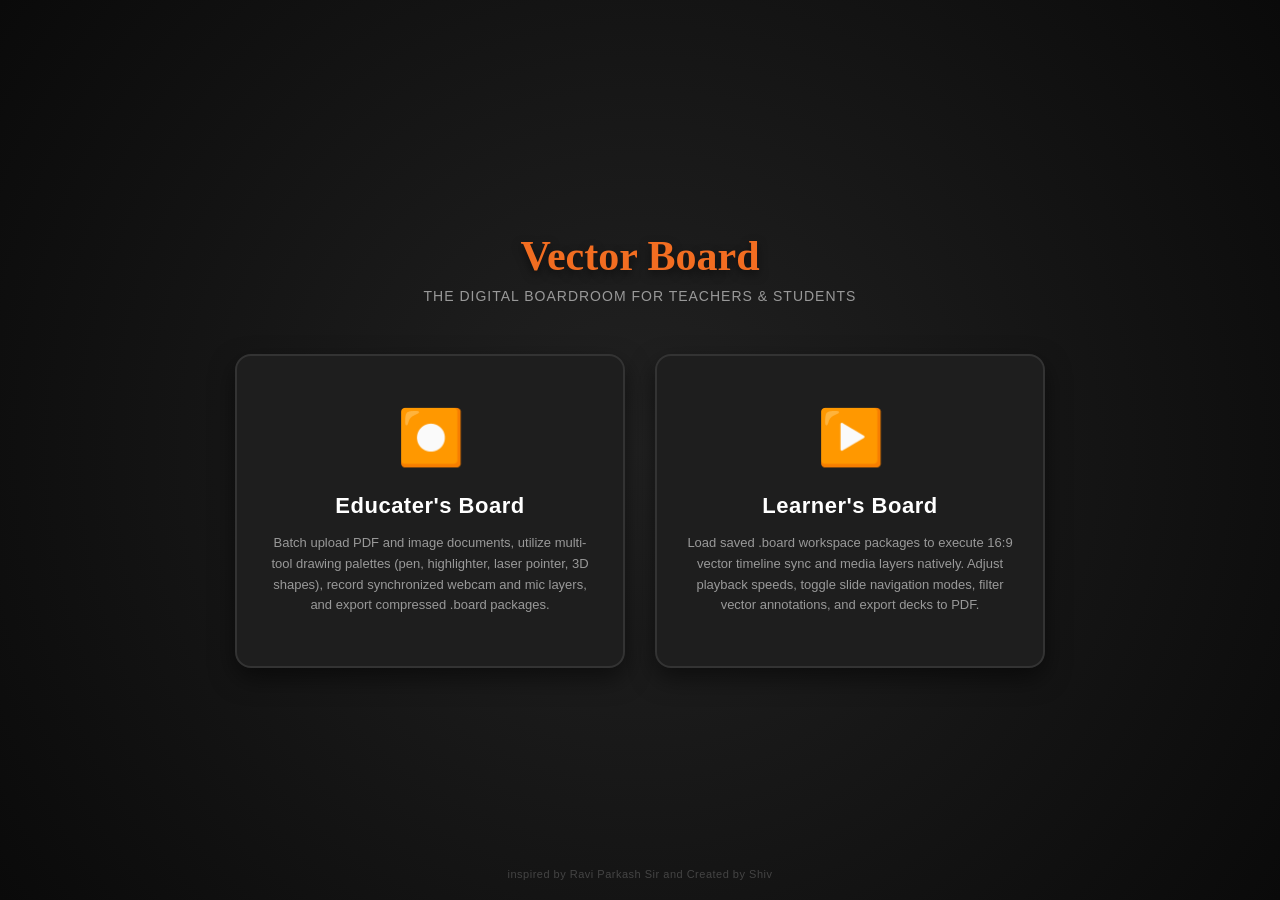
==== index.html @ 41f6e90e "Add files via upload" ====
<!DOCTYPE html>
<html lang="en">
<head>
    <meta charset="UTF-8">
    <meta name="viewport" content="width=device-width, initial-scale=1.0">
    <title>VectorBoard — The Digital Classroom Suite</title>
    
    <style>
        :root {
            --bg-main: #141414;
            --toolbar-bg: #242424;
            --border-color: #333333;
            --text-main: #ffffff;
            --text-muted: #999999;
            --brand-accent: #f26d21;
            --play-blue: #3b8bff;
        }

        body { 
            margin: 0; 
            padding: 0; 
            background-color: var(--bg-main); 
            color: var(--text-main); 
            font-family: 'Segoe UI', Tahoma, Geneva, Verdana, sans-serif; 
            height: 100vh; 
            display: flex; 
            flex-direction: column; 
            overflow: hidden; 
            user-select: none; 
        }

        /* --- SCREEN CENTRAL HUB GRID --- */
        .home-screen {
            position: fixed; top: 0; left: 0; width: 100vw; height: 100vh;
            background: radial-gradient(circle at center, #222 0%, #0a0a0a 100%);
            display: flex; flex-direction: column; align-items: center; justify-content: center; z-index: 1000;
        }
        
        .home-title { 
            font-size: 42px; 
            font-weight: 900; 
            color: var(--brand-accent); 
            font-family: Georgia, serif; 
            margin-bottom: 8px; 
            text-shadow: 0 4px 10px rgba(0,0,0,0.5); 
        }

        .home-subtitle {
            font-size: 14px;
            color: var(--text-muted);
            margin-bottom: 50px;
            letter-spacing: 1px;
            text-transform: uppercase;
        }

        .home-grid { 
            display: flex; 
            gap: 30px; 
            max-width: 850px; 
            width: 100%; 
            padding: 0 20px; 
            box-sizing: border-box; 
        }

        /* --- NAVIGATION CARDS LINKED BY ANCHORS (<a>) --- */
        .home-card {
            flex: 1; 
            background: #1e1e1e; 
            border: 2px solid #333; 
            border-radius: 16px;
            padding: 50px 30px; 
            display: flex; 
            flex-direction: column; 
            align-items: center;
            text-align: center; 
            cursor: pointer; 
            transition: all 0.3s cubic-bezier(0.25, 0.8, 0.25, 1);
            box-shadow: 0 10px 25px rgba(0,0,0,0.5);
            text-decoration: none; 
            color: inherit;
        }
        
        /* Recorder Hover Theme */
        .home-card.record-card:hover { 
            transform: translateY(-8px); 
            border-color: var(--brand-accent); 
            box-shadow: 0 15px 35px rgba(242, 109, 33, 0.25); 
        }
        
        /* Player Hover Theme */
        .home-card.play-card:hover { 
            transform: translateY(-8px); 
            border-color: var(--play-blue); 
            box-shadow: 0 15px 35px rgba(59, 139, 255, 0.25); 
        }

        .card-icon { 
            font-size: 54px; 
            margin-bottom: 24px; 
            transition: transform 0.2s;
        }
        .home-card:hover .card-icon {
            transform: scale(1.1);
        }

        .card-title { 
            font-size: 22px; 
            font-weight: bold; 
            margin-bottom: 14px; 
            letter-spacing: 0.5px;
        }
        
        .record-card .card-title { color: #ffffff; }
        .home-card.record-card:hover .card-title { color: var(--brand-accent); }
        
        .play-card .card-title { color: #ffffff; }
        .home-card.play-card:hover .card-title { color: var(--play-blue); }

        .card-desc { 
            font-size: 13px; 
            color: var(--text-muted); 
            line-height: 1.6; 
            margin: 0;
        }
        
        footer {
            position: absolute;
            bottom: 20px;
            font-size: 11px;
            color: #444;
            letter-spacing: 0.5px;
        }
    </style>
</head>
<body>

    <div class="home-screen">
        <div class="home-title">Vector Board</div>
        <div class="home-subtitle">The Digital Boardroom for Teachers & Students</div>
        
        <div class="home-grid">
            <a href="recorder.html" class="home-card record-card">
                <div class="card-icon">⏺️</div>
                <div class="card-title">Educater's Board</div>
                <p class="card-desc">Batch upload PDF and image documents, utilize multi-tool drawing palettes (pen, highlighter, laser pointer, 3D shapes), record synchronized webcam and mic layers, and export compressed .board packages.</p>
            </a>

            <a href="player.html" class="home-card play-card">
                <div class="card-icon">▶️</div>
                <div class="card-title">Learner's Board</div>
                <p class="card-desc">Load saved .board workspace packages to execute 16:9 vector timeline sync and media layers natively. Adjust playback speeds, toggle slide navigation modes, filter vector annotations, and export decks to PDF.</p>
            </a>
        </div>
        
        <footer>inspired by Ravi Parkash Sir and Created by Shiv</footer>
    </div>

</body>
</html>
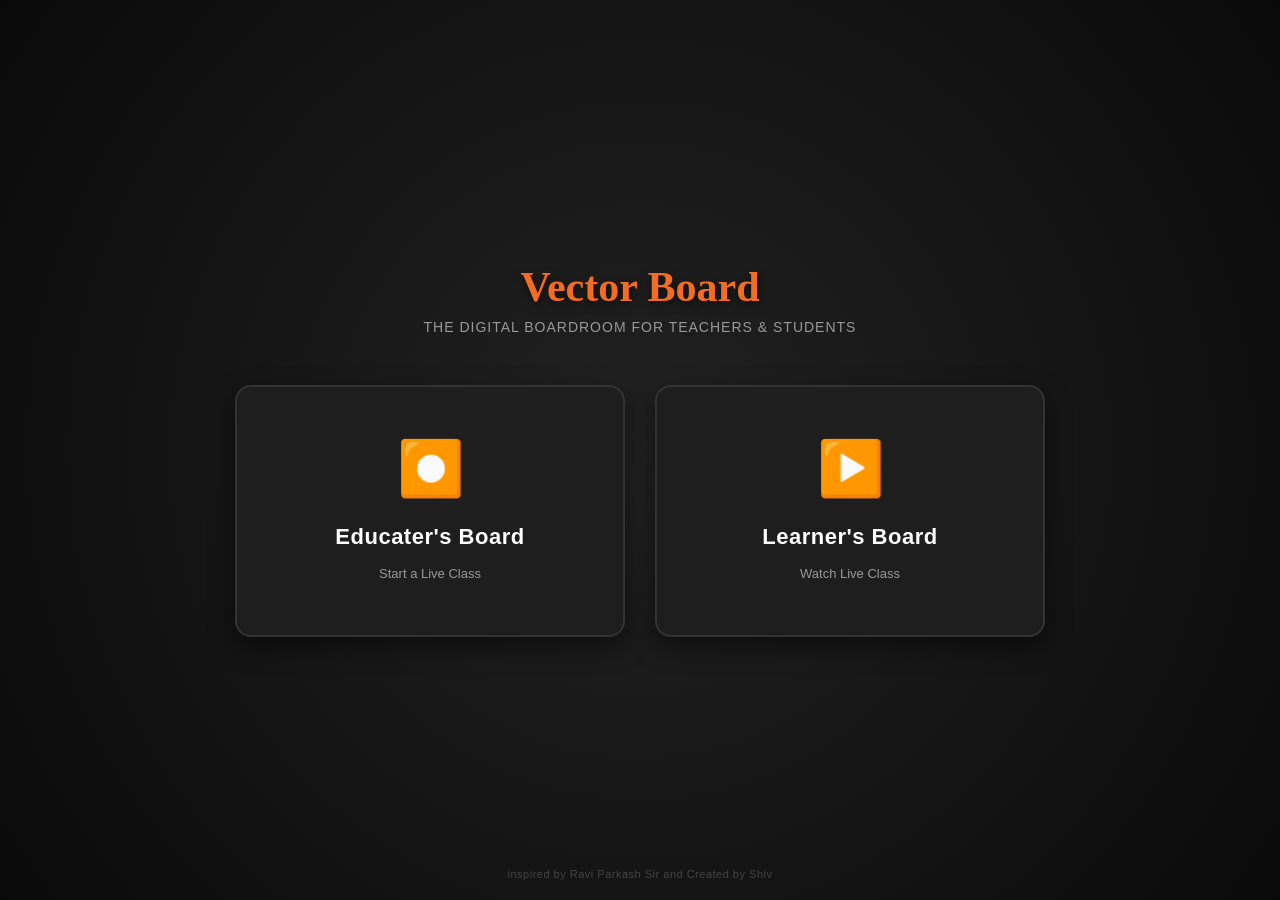
==== commit 2cff62b5: "Update index.html" ====
--- a/index.html
+++ b/index.html
@@ -142,13 +142,13 @@
             <a href="recorder.html" class="home-card record-card">
                 <div class="card-icon">⏺️</div>
                 <div class="card-title">Educater's Board</div>
-                <p class="card-desc">Batch upload PDF and image documents, utilize multi-tool drawing palettes (pen, highlighter, laser pointer, 3D shapes), record synchronized webcam and mic layers, and export compressed .board packages.</p>
+                <p class="card-desc">Start a Live Class </p>
             </a>
 
             <a href="player.html" class="home-card play-card">
                 <div class="card-icon">▶️</div>
                 <div class="card-title">Learner's Board</div>
-                <p class="card-desc">Load saved .board workspace packages to execute 16:9 vector timeline sync and media layers natively. Adjust playback speeds, toggle slide navigation modes, filter vector annotations, and export decks to PDF.</p>
+                <p class="card-desc">Watch Live Class</p>
             </a>
         </div>
         
@@ -156,4 +156,4 @@
     </div>
 
 </body>
-</html>+</html>
